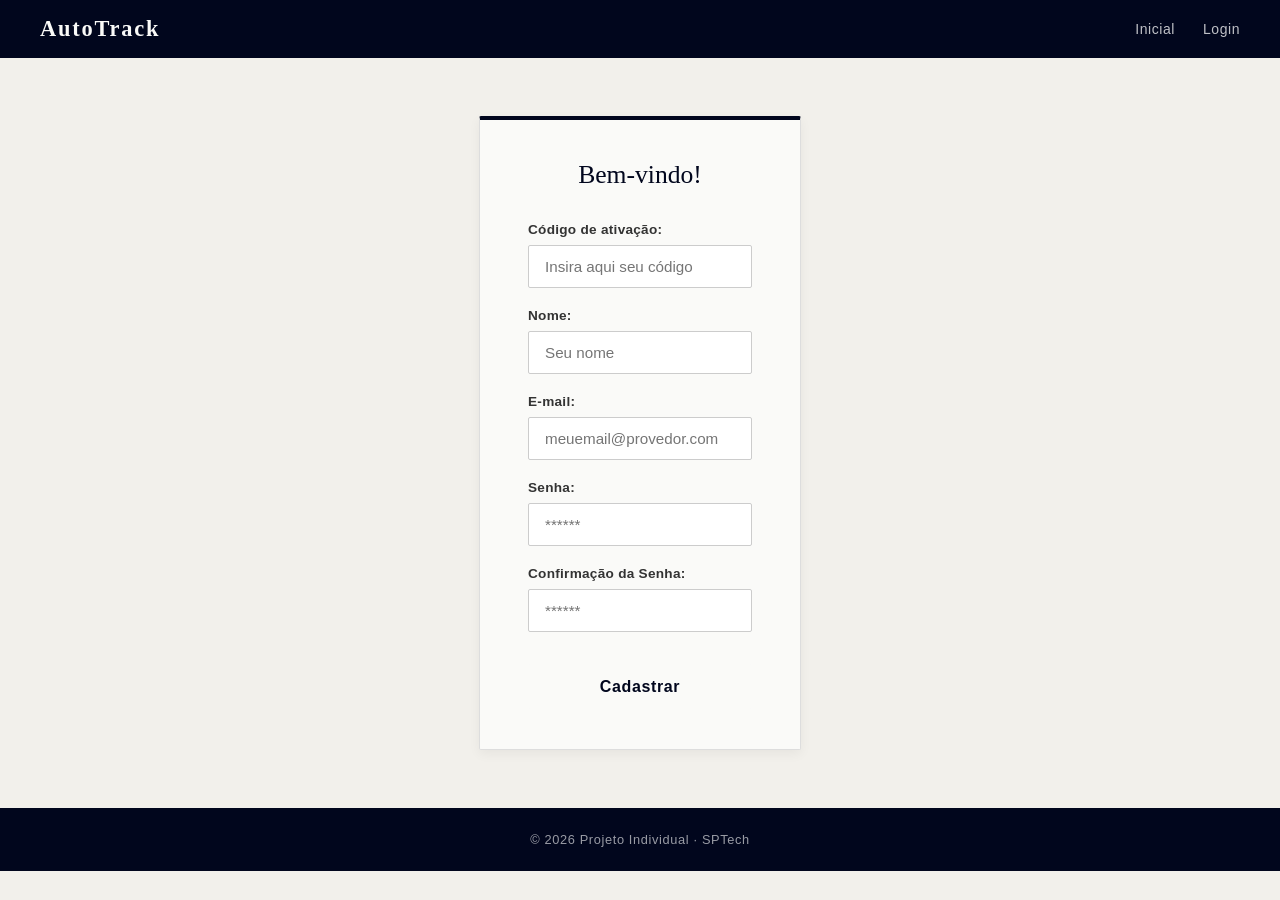
==== frontend/cadastro.html @ 04f18ce0 "Adicionando API e Inserção de Dados e For e Vetor" ====
<!DOCTYPE html>
<html lang="pt-br">

<head>
  <meta charset="UTF-8" />
  <meta http-equiv="X-UA-Compatible" content="IE=edge" />
  <meta name="viewport" content="width=device-width, initial-scale=1.0" />

  <title>AutoTrack | Cadastro</title>

  <script src="./js/sessao.js"></script>

  <link rel="stylesheet" href="style.css" />
  <link rel="icon" href="./assets/icon/favicon2.ico" />
  <link rel="preconnect" href="https://fonts.gstatic.com" />
</head>

<body>
  <nav>
    <strong>AutoTrack</strong>
    <div>
      <a href="index.html">Inicial</a>
      <a href="login.html">Login</a>
    </div>
  </nav>

  <div class="login">
    <div class="alerta_erro">
      <div class="card_erro" id="cardErro">
        <span id="mensagem_erro"></span>
      </div>
    </div>
    <div class="container">
      <div class="card-auth">
        <h2>Bem-vindo!</h2>
        <div class="formulario">
          <!--
                         Para inserir mais um campo, copie uma das inputs abaixo.
                         Assim que inserir vá para o script abaixo.
                     -->
          <div class="campo">
            <span>Código de ativação:</span>
            <input id="codigo_input" type="text" placeholder="Insira aqui seu código" />
          </div>
          <div class="campo">
            <span>Nome:</span>
            <input id="nome_input" type="text" placeholder="Seu nome" />
          </div>
          <div class="campo">
            <span>E-mail:</span>
            <input id="email_input" type="text" placeholder="meuemail@provedor.com" />
          </div>
          <div class="campo">
            <span>Senha:</span>
            <input id="senha_input" type="password" placeholder="******" />
          </div>
          <div class="campo">
            <span>Confirmação da Senha:</span>
            <input id="confirmacao_senha_input" type="password" placeholder="******" />
          </div>
          <button class="botao" onclick="cadastrar()">Cadastrar</button>
        </div>
        <div id="div_aguardar" class="loading-div">
          <img src="./assets/circle-loading.gif" id="loading-gif" />
        </div>

        <div id="div_erros_login"></div>
      </div>
    </div>
  </div>

  <footer>
    <p>© 2026 Projeto Individual · SPTech</p>
  </footer>
</body>

</html>

<script>

  // Array (Vetor) de Códigos VIP para validar o cadastro
  var codigosVip = ["FERRARI90", "PORSCHE997", "BMW2000"];

  function cadastrar() {
    // Recuperando valores
    var nomeVar = nome_input.value;
    var emailVar = email_input.value;
    var senhaVar = senha_input.value;
    var confirmacaoSenhaVar = confirmacao_senha_input.value;
    var codigoVar = codigo_input.value;

    // Verificando se há algum campo em branco
    if (
      nomeVar == "" ||
      emailVar == "" ||
      senhaVar == "" ||
      confirmacaoSenhaVar == "" ||
      codigoVar == ""
    ) {
      cardErro.style.display = "block";
      mensagem_erro.innerHTML = "(Mensagem de erro para todos os campos em branco)";
      return false;
    } else {
      setInterval(sumirMensagem, 5000);
    }

    // Usando For para verificar se o código VIP é válido
    var codigoValido = false;
    for (let i = 0; i < codigosVip.length; i++) {
      if (codigosVip[i] == codigoVar) {
        codigoValido = true;
        break; // Achou o código, para o loop
      }
    }

    if (!codigoValido) {
      cardErro.style.display = "block";
      mensagem_erro.innerHTML = "Código de Convite VIP Inválido!";
      return false;
    }

    // Se passou na validação do vetor, envia para o banco
    fetch("/usuarios/cadastrar", {
      method: "POST",
      headers: {
        "Content-Type": "application/json",
      },
      body: JSON.stringify({
        nomeServer: nomeVar,
        emailServer: emailVar,
        senhaServer: senhaVar
      }),
    })
      .then(function (resposta) {
        console.log("resposta: ", resposta);

        if (resposta.ok) {
          cardErro.style.display = "block";
          mensagem_erro.innerHTML =
            "Cadastro realizado com sucesso! Redirecionando para tela de Login...";

          setTimeout(() => {
            window.location = "login.html";
          }, "2000");

        } else {
          throw "Houve um erro ao tentar realizar o cadastro!";
        }
      })
      .catch(function (resposta) {
        console.log(`#ERRO: ${resposta}`);
      });

    return false;
  }

  function sumirMensagem() {
    cardErro.style.display = "none";
  }
</script>
---- frontend/style.css ----
* {
  margin: 0;
  padding: 0;
  box-sizing: border-box;
}

body {
  font-family: Arial, sans-serif;
  background: #F2F0EB;
  color: #1a1a1a;
}

a {
  text-decoration: none;
  color: inherit;
}

img {
  display: block;
  max-width: 100%;
}

nav {
  display: flex;
  justify-content: space-between;
  align-items: center;
  padding: 1rem 2.5rem;
  background: #01061d;
}

.barra-separadora {
  height: 3px;
  background: #F2F0EB;
}

nav strong {
  font-size: 1.4rem;
  letter-spacing: 0.08em;
  color: #FAFAF8;
  font-family: Georgia, serif;
}

nav div {
  display: flex;
  gap: 1.75rem;
  align-items: center;
}

nav a {
  color: rgba(255, 255, 255, 0.75);
  font-size: 0.875rem;
  letter-spacing: 0.04em;
}

nav a:hover {
  color: #FAFAF8;
}

.botao {
  background: #FAFAF8;
  color: #01061d;
  padding: 0.45rem 1.1rem;
  border-radius: 2px;
  font-size: 0.85rem;
  font-weight: bold;
  letter-spacing: 0.04em;
}

.botao:hover {
  background: #E8E6E1;
}

.destaque {
  display: grid;
  grid-template-columns: 1fr 1fr;
  min-height: 460px;
}

.destaque-texto {
  background: #01061d;
  padding: 4rem 3rem;
  display: flex;
  flex-direction: column;
  justify-content: center;
}

.destaque-texto h1 {
  font-size: 2.1rem;
  color: #FAFAF8;
  line-height: 1.3;
  margin-bottom: 1rem;
  font-family: Georgia, serif;
  font-weight: normal;
}

.destaque-texto p {
  color: rgba(255, 255, 255, 0.75);
  margin-bottom: 2rem;
  line-height: 1.7;
  font-size: 0.95rem;
}

.destaque-texto .botao {
  align-self: flex-start;
}

.destaque img {
  width: 100%;
  height: 100%;
  object-fit: cover;
  display: block;
}

.sobre {
  display: flex;
  align-items: center;
  gap: 3rem;
  padding: 4rem 2.5rem;
  background: #FAFAF8;
  max-width: 1100px;
  margin: 0 auto;
}

.sobre img {
  width: 42%;
  max-width: 440px;
  border-radius: 3px;
  object-fit: cover;
  border-top: 4px solid #01061d;
}

.sobre h2 {
  font-size: 1.5rem;
  color: #01061d;
  margin-bottom: 0.75rem;
  font-family: Georgia, serif;
  font-weight: normal;
}

.sobre p {
  color: #555;
  line-height: 1.7;
  margin-bottom: 1rem;
  font-size: 0.95rem;
}

.sobre ul {
  list-style: none;
  color: #333;
  display: flex;
  flex-direction: column;
  gap: 0.5rem;
  font-size: 0.9rem;
}

.carros {
  padding: 4rem 2.5rem;
  background: #F2F0EB;
  text-align: center;
  border-top: 1px solid #DDD;
}

.carros h2 {
  font-size: 1.6rem;
  color: #01061d;
  margin-bottom: 2rem;
  font-family: Georgia, serif;
  font-weight: normal;
}

.grade-carros {
  display: grid;
  grid-template-columns: repeat(3, 1fr);
  gap: 1.25rem;
  max-width: 1100px;
  margin: 0 auto;
}

.cartao-carro {
  background: #FAFAF8;
  border: 1px solid #DDD;
  border-top: 3px solid #01061d;
  border-radius: 2px;
  overflow: hidden;
  text-align: left;
}

.cartao-carro img {
  width: 100%;
  height: 185px;
  object-fit: cover;
}

.cartao-carro h3 {
  font-size: 1rem;
  color: #01061d;
  padding: 0.75rem 1rem 0.25rem;
  font-family: Georgia, serif;
}

.cartao-carro p {
  font-size: 0.85rem;
  color: #555;
  padding: 0 1rem 1rem;
  line-height: 1.55;
}

.funcionalidades {
  padding: 4rem 2.5rem;
  background: #FAFAF8;
  text-align: center;
  border-top: 1px solid #DDD;
}

.funcionalidades h2 {
  font-size: 1.6rem;
  color: #01061d;
  margin-bottom: 2rem;
  font-family: Georgia, serif;
  font-weight: normal;
}

.grade-funcionalidades {
  display: grid;
  grid-template-columns: repeat(2, 1fr);
  gap: 1.25rem;
  max-width: 800px;
  margin: 0 auto;
}

.cartao-funcionalidade {
  background: #F2F0EB;
  border: 1px solid #DDD;
  border-left: 4px solid #01061d;
  border-radius: 2px;
  padding: 1.5rem;
  text-align: left;
}

.cartao-funcionalidade span {
  font-size: 1.5rem;
}

.cartao-funcionalidade h3 {
  font-size: 0.95rem;
  color: #01061d;
  margin: 0.5rem 0 0.25rem;
  letter-spacing: 0.03em;
}

.cartao-funcionalidade p {
  font-size: 0.85rem;
  color: #666;
  line-height: 1.55;
}

footer {
  padding: 1.5rem 2.5rem;
  background: #01061d;
  text-align: center;
  font-size: 0.8rem;
  color: rgba(255, 255, 255, 0.6);
  letter-spacing: 0.05em;
}

@media (max-width: 768px) {
  .destaque {
    grid-template-columns: 1fr;
  }

  .destaque img {
    height: 240px;
  }

  .sobre {
    flex-direction: column;
  }

  .sobre img {
    width: 100%;
  }

  .grade-carros {
    grid-template-columns: 1fr;
  }

  .grade-funcionalidades {
    grid-template-columns: 1fr;
  }
}

.login {
  min-height: calc(100vh - 150px);
  display: flex;
  justify-content: center;
  align-items: center;
  padding: 3rem 1.5rem;
  background: #F2F0EB;
}

.card-auth {
  background: #FAFAF8;
  border: 1px solid #DDD;
  border-top: 4px solid #01061d;
  border-radius: 2px;
  padding: 2.5rem 3rem;
  width: 100%;
  max-width: 420px;
  box-shadow: 0 4px 12px rgba(0, 0, 0, 0.05);
  text-align: center;
}

.card-auth h2 {
  font-size: 1.6rem;
  color: #01061d;
  margin-bottom: 2rem;
  font-family: Georgia, serif;
  font-weight: normal;
}

.formulario {
  display: flex;
  flex-direction: column;
  gap: 1.25rem;
  text-align: left;
}

.campo {
  display: flex;
  flex-direction: column;
  gap: 0.5rem;
}

.campo span {
  font-size: 0.85rem;
  font-weight: bold;
  color: #333;
  letter-spacing: 0.02em;
}

.campo input {
  padding: 0.75rem 1rem;
  border: 1px solid #CCC;
  border-radius: 2px;
  font-size: 0.95rem;
  font-family: inherit;
  background: #FFF;
  transition: border-color 0.2s;
}

.campo input:focus {
  outline: none;
  border-color: #01061d;
}

.formulario .botao {
  margin-top: 0.75rem;
  width: 100%;
  padding: 0.85rem;
  font-size: 1rem;
  cursor: pointer;
  border: none;
  text-align: center;
}

.alerta_erro {
  position: fixed;
  top: 20px;
  right: 20px;
  z-index: 9999;
}

.card_erro {
  display: none;
  background: #d9534f;
  color: white;
  padding: 1rem 1.5rem;
  border-radius: 3px;
  box-shadow: 0 2px 10px rgba(0, 0, 0, 0.1);
  font-weight: bold;
  font-size: 0.9rem;
}

.loading-div {
  margin-top: 1.5rem;
  display: none;
}

.loading-div img {
  width: 40px;
  margin: 0 auto;
}
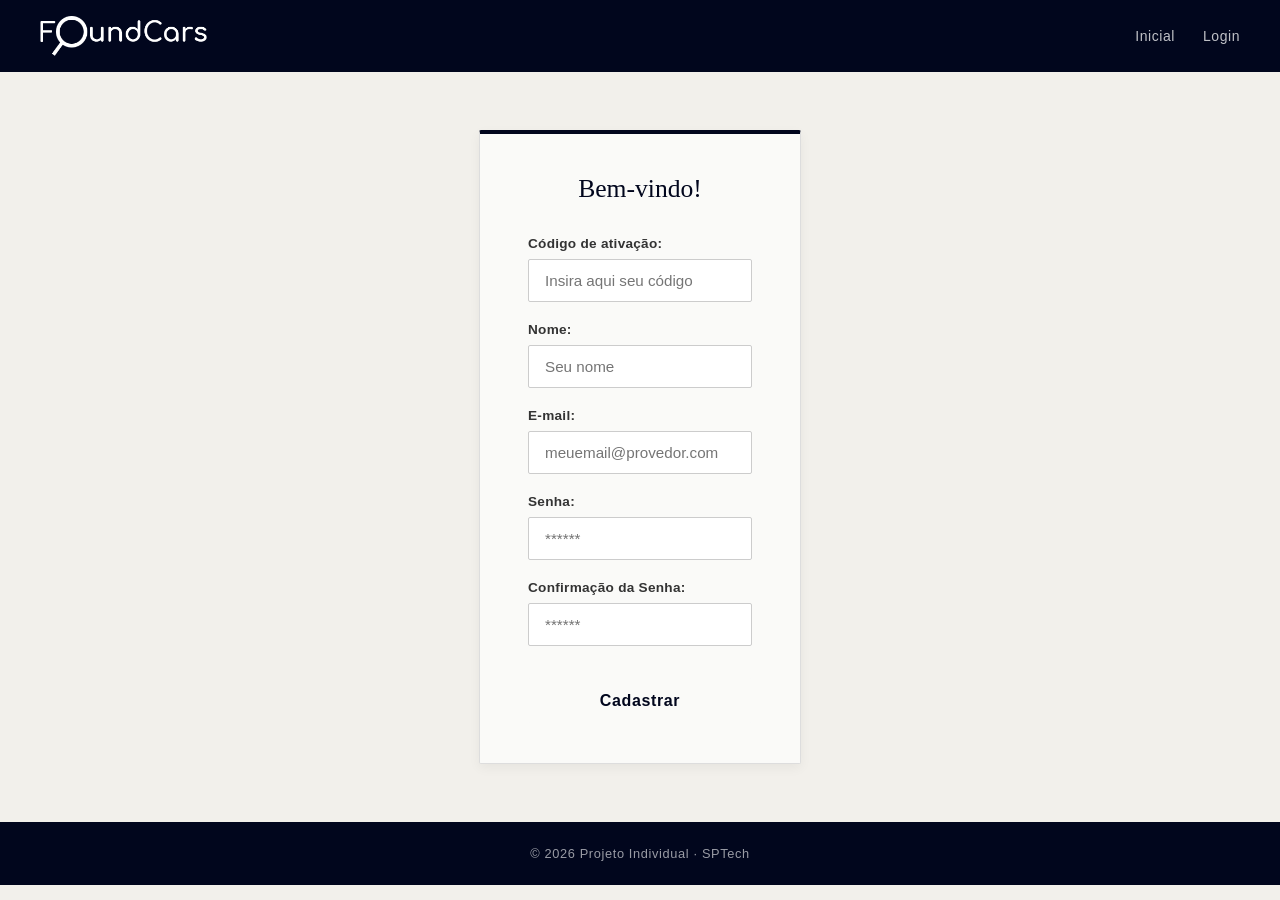
==== commit 928b220f: "Dash funcionando, e troca de logo e nome" ====
--- a/frontend/cadastro.html
+++ b/frontend/cadastro.html
@@ -6,18 +6,18 @@
   <meta http-equiv="X-UA-Compatible" content="IE=edge" />
   <meta name="viewport" content="width=device-width, initial-scale=1.0" />
 
-  <title>AutoTrack | Cadastro</title>
+  <title>FoundCars | Cadastro</title>
 
   <script src="./js/sessao.js"></script>
 
-  <link rel="stylesheet" href="style.css" />
+  <link rel="stylesheet" href="css/style.css" />
   <link rel="icon" href="./assets/icon/favicon2.ico" />
   <link rel="preconnect" href="https://fonts.gstatic.com" />
 </head>
 
 <body>
   <nav>
-    <strong>AutoTrack</strong>
+    <a href="index.html"><img src="./image/Foundcars.png" alt="FoundCars Logo" style="height: 40px;" /></a>
     <div>
       <a href="index.html">Inicial</a>
       <a href="login.html">Login</a>
--- a/frontend/css/style.css
+++ b/frontend/css/style.css
@@ -0,0 +1,401 @@
+* {
+  margin: 0;
+  padding: 0;
+  box-sizing: border-box;
+}
+
+html {
+  scroll-behavior: smooth;
+}
+
+body {
+  font-family: Arial, sans-serif;
+  background: #F2F0EB;
+  color: #1a1a1a;
+}
+
+a {
+  text-decoration: none;
+  color: inherit;
+}
+
+img {
+  display: block;
+  max-width: 100%;
+}
+
+nav {
+  display: flex;
+  justify-content: space-between;
+  align-items: center;
+  padding: 1rem 2.5rem;
+  background: #01061d;
+}
+
+.barra-separadora {
+  height: 3px;
+  background: #F2F0EB;
+}
+
+nav strong {
+  font-size: 1.4rem;
+  letter-spacing: 0.08em;
+  color: #FAFAF8;
+  font-family: Georgia, serif;
+}
+
+nav div {
+  display: flex;
+  gap: 1.75rem;
+  align-items: center;
+}
+
+nav a {
+  color: rgba(255, 255, 255, 0.75);
+  font-size: 0.875rem;
+  letter-spacing: 0.04em;
+}
+
+nav a:hover {
+  color: #FAFAF8;
+}
+
+.botao {
+  background: #FAFAF8;
+  color: #01061d;
+  padding: 0.45rem 1.1rem;
+  border-radius: 2px;
+  font-size: 0.85rem;
+  font-weight: bold;
+  letter-spacing: 0.04em;
+}
+
+.botao:hover {
+  background: #E8E6E1;
+}
+
+.destaque {
+  display: grid;
+  grid-template-columns: 1fr 1fr;
+  min-height: 460px;
+}
+
+.destaque-texto {
+  background: #01061d;
+  padding: 4rem 3rem;
+  display: flex;
+  flex-direction: column;
+  justify-content: center;
+}
+
+.destaque-texto h1 {
+  font-size: 2.1rem;
+  color: #FAFAF8;
+  line-height: 1.3;
+  margin-bottom: 1rem;
+  font-family: Georgia, serif;
+  font-weight: normal;
+}
+
+.destaque-texto p {
+  color: rgba(255, 255, 255, 0.75);
+  margin-bottom: 2rem;
+  line-height: 1.7;
+  font-size: 0.95rem;
+}
+
+.destaque-texto .botao {
+  align-self: flex-start;
+}
+
+.destaque img {
+  width: 100%;
+  height: 100%;
+  object-fit: cover;
+  display: block;
+}
+
+.sobre {
+  display: flex;
+  align-items: center;
+  gap: 3rem;
+  padding: 4rem 2.5rem;
+  background: #FAFAF8;
+  max-width: 1100px;
+  margin: 0 auto;
+}
+
+.sobre.reverse {
+  flex-direction: row-reverse;
+  background: #F2F0EB;
+}
+
+.sobre img {
+  width: 42%;
+  max-width: 440px;
+  border-radius: 3px;
+  object-fit: cover;
+  border-top: 4px solid #01061d;
+}
+
+.sobre h2 {
+  font-size: 1.5rem;
+  color: #01061d;
+  margin-bottom: 0.75rem;
+  font-family: Georgia, serif;
+  font-weight: normal;
+}
+
+.sobre p {
+  color: #555;
+  line-height: 1.7;
+  margin-bottom: 1rem;
+  font-size: 0.95rem;
+}
+
+.sobre ul {
+  list-style: none;
+  color: #333;
+  display: flex;
+  flex-direction: column;
+  gap: 0.5rem;
+  font-size: 0.9rem;
+}
+
+.carros {
+  padding: 4rem 2.5rem;
+  background: #F2F0EB;
+  text-align: center;
+  border-top: 1px solid #DDD;
+}
+
+.carros h2 {
+  font-size: 1.6rem;
+  color: #01061d;
+  margin-bottom: 2rem;
+  font-family: Georgia, serif;
+  font-weight: normal;
+}
+
+.grade-carros {
+  display: grid;
+  grid-template-columns: repeat(3, 1fr);
+  gap: 1.25rem;
+  max-width: 1100px;
+  margin: 0 auto;
+}
+
+.cartao-carro {
+  background: #FAFAF8;
+  border: 1px solid #DDD;
+  border-top: 3px solid #01061d;
+  border-radius: 2px;
+  overflow: hidden;
+  text-align: left;
+}
+
+.cartao-carro img {
+  width: 100%;
+  height: 185px;
+  object-fit: cover;
+}
+
+.cartao-carro h3 {
+  font-size: 1rem;
+  color: #01061d;
+  padding: 0.75rem 1rem 0.25rem;
+  font-family: Georgia, serif;
+}
+
+.cartao-carro p {
+  font-size: 0.85rem;
+  color: #555;
+  padding: 0 1rem 1rem;
+  line-height: 1.55;
+}
+
+.funcionalidades {
+  padding: 4rem 2.5rem;
+  background: #FAFAF8;
+  text-align: center;
+  border-top: 1px solid #DDD;
+}
+
+.funcionalidades h2 {
+  font-size: 1.6rem;
+  color: #01061d;
+  margin-bottom: 2rem;
+  font-family: Georgia, serif;
+  font-weight: normal;
+}
+
+.grade-funcionalidades {
+  display: grid;
+  grid-template-columns: repeat(2, 1fr);
+  gap: 1.25rem;
+  max-width: 800px;
+  margin: 0 auto;
+}
+
+.cartao-funcionalidade {
+  background: #F2F0EB;
+  border: 1px solid #DDD;
+  border-left: 4px solid #01061d;
+  border-radius: 2px;
+  padding: 1.5rem;
+  text-align: left;
+}
+
+.cartao-funcionalidade span {
+  font-size: 1.5rem;
+}
+
+.cartao-funcionalidade h3 {
+  font-size: 0.95rem;
+  color: #01061d;
+  margin: 0.5rem 0 0.25rem;
+  letter-spacing: 0.03em;
+}
+
+.cartao-funcionalidade p {
+  font-size: 0.85rem;
+  color: #666;
+  line-height: 1.55;
+}
+
+footer {
+  padding: 1.5rem 2.5rem;
+  background: #01061d;
+  text-align: center;
+  font-size: 0.8rem;
+  color: rgba(255, 255, 255, 0.6);
+  letter-spacing: 0.05em;
+}
+
+@media (max-width: 768px) {
+  .destaque {
+    grid-template-columns: 1fr;
+  }
+
+  .destaque img {
+    height: 240px;
+  }
+
+  .sobre {
+    flex-direction: column;
+  }
+
+  .sobre img {
+    width: 100%;
+  }
+
+  .grade-carros {
+    grid-template-columns: 1fr;
+  }
+
+  .grade-funcionalidades {
+    grid-template-columns: 1fr;
+  }
+}
+
+.login {
+  min-height: calc(100vh - 150px);
+  display: flex;
+  justify-content: center;
+  align-items: center;
+  padding: 3rem 1.5rem;
+  background: #F2F0EB;
+}
+
+.card-auth {
+  background: #FAFAF8;
+  border: 1px solid #DDD;
+  border-top: 4px solid #01061d;
+  border-radius: 2px;
+  padding: 2.5rem 3rem;
+  width: 100%;
+  max-width: 420px;
+  box-shadow: 0 4px 12px rgba(0, 0, 0, 0.05);
+  text-align: center;
+}
+
+.card-auth h2 {
+  font-size: 1.6rem;
+  color: #01061d;
+  margin-bottom: 2rem;
+  font-family: Georgia, serif;
+  font-weight: normal;
+}
+
+.formulario {
+  display: flex;
+  flex-direction: column;
+  gap: 1.25rem;
+  text-align: left;
+}
+
+.campo {
+  display: flex;
+  flex-direction: column;
+  gap: 0.5rem;
+}
+
+.campo span {
+  font-size: 0.85rem;
+  font-weight: bold;
+  color: #333;
+  letter-spacing: 0.02em;
+}
+
+.campo input {
+  padding: 0.75rem 1rem;
+  border: 1px solid #CCC;
+  border-radius: 2px;
+  font-size: 0.95rem;
+  font-family: inherit;
+  background: #FFF;
+  transition: border-color 0.2s;
+}
+
+.campo input:focus {
+  outline: none;
+  border-color: #01061d;
+}
+
+.formulario .botao {
+  margin-top: 0.75rem;
+  width: 100%;
+  padding: 0.85rem;
+  font-size: 1rem;
+  cursor: pointer;
+  border: none;
+  text-align: center;
+}
+
+.alerta_erro {
+  position: fixed;
+  top: 20px;
+  right: 20px;
+  z-index: 9999;
+}
+
+.card_erro {
+  display: none;
+  background: #d9534f;
+  color: white;
+  padding: 1rem 1.5rem;
+  border-radius: 3px;
+  box-shadow: 0 2px 10px rgba(0, 0, 0, 0.1);
+  font-weight: bold;
+  font-size: 0.9rem;
+}
+
+.loading-div {
+  margin-top: 1.5rem;
+  display: none;
+}
+
+.loading-div img {
+  width: 40px;
+  margin: 0 auto;
+}
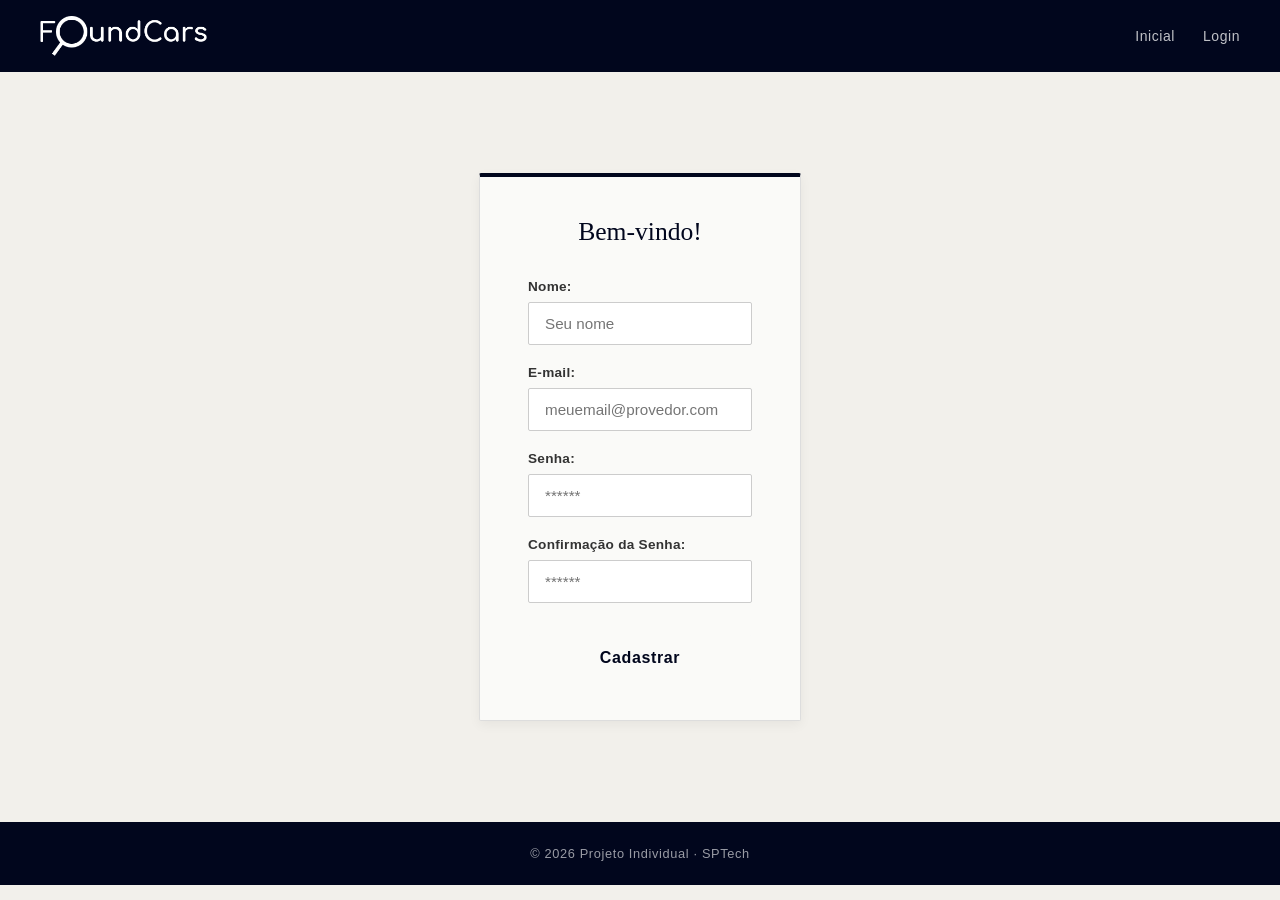
==== commit afe766fb: "Ajustes finais, e exluindo bloat" ====
--- a/frontend/cadastro.html
+++ b/frontend/cadastro.html
@@ -39,10 +39,6 @@
                          Assim que inserir vá para o script abaixo.
                      -->
           <div class="campo">
-            <span>Código de ativação:</span>
-            <input id="codigo_input" type="text" placeholder="Insira aqui seu código" />
-          </div>
-          <div class="campo">
             <span>Nome:</span>
             <input id="nome_input" type="text" placeholder="Seu nome" />
           </div>
@@ -79,7 +75,6 @@
 <script>
 
   // Array (Vetor) de Códigos VIP para validar o cadastro
-  var codigosVip = ["FERRARI90", "PORSCHE997", "BMW2000"];
 
   function cadastrar() {
     // Recuperando valores
@@ -94,8 +89,7 @@
       nomeVar == "" ||
       emailVar == "" ||
       senhaVar == "" ||
-      confirmacaoSenhaVar == "" ||
-      codigoVar == ""
+      confirmacaoSenhaVar == ""
     ) {
       cardErro.style.display = "block";
       mensagem_erro.innerHTML = "(Mensagem de erro para todos os campos em branco)";
@@ -104,22 +98,6 @@
       setInterval(sumirMensagem, 5000);
     }
 
-    // Usando For para verificar se o código VIP é válido
-    var codigoValido = false;
-    for (let i = 0; i < codigosVip.length; i++) {
-      if (codigosVip[i] == codigoVar) {
-        codigoValido = true;
-        break; // Achou o código, para o loop
-      }
-    }
-
-    if (!codigoValido) {
-      cardErro.style.display = "block";
-      mensagem_erro.innerHTML = "Código de Convite VIP Inválido!";
-      return false;
-    }
-
-    // Se passou na validação do vetor, envia para o banco
     fetch("/usuarios/cadastrar", {
       method: "POST",
       headers: {
--- a/frontend/css/style.css
+++ b/frontend/css/style.css
@@ -179,8 +179,8 @@
 
 .grade-carros {
   display: grid;
-  grid-template-columns: repeat(3, 1fr);
-  gap: 1.25rem;
+  grid-template-columns: repeat(2, 1fr);
+  gap: 1.5rem;
   max-width: 1100px;
   margin: 0 auto;
 }
@@ -188,29 +188,37 @@
 .cartao-carro {
   background: #FAFAF8;
   border: 1px solid #DDD;
-  border-top: 3px solid #01061d;
+  border-left: 4px solid #01061d;
   border-radius: 2px;
   overflow: hidden;
   text-align: left;
+  display: flex;
+  align-items: center;
 }
 
 .cartao-carro img {
-  width: 100%;
-  height: 185px;
+  width: 280px;
+  height: 280px;
   object-fit: cover;
 }
 
+.cartao-texto {
+  padding: 1rem;
+  display: flex;
+  flex-direction: column;
+}
+
 .cartao-carro h3 {
-  font-size: 1rem;
-  color: #01061d;
-  padding: 0.75rem 1rem 0.25rem;
+  font-size: 1.1rem;
+  color: #01061d;
+  padding: 0 0 0.5rem 0;
   font-family: Georgia, serif;
 }
 
 .cartao-carro p {
   font-size: 0.85rem;
   color: #555;
-  padding: 0 1rem 1rem;
+  padding: 0;
   line-height: 1.55;
 }
 
@@ -230,8 +238,9 @@
 }
 
 .grade-funcionalidades {
-  display: grid;
-  grid-template-columns: repeat(2, 1fr);
+  display: flex;
+  flex-wrap: wrap;
+  justify-content: center;
   gap: 1.25rem;
   max-width: 800px;
   margin: 0 auto;
@@ -244,6 +253,7 @@
   border-radius: 2px;
   padding: 1.5rem;
   text-align: left;
+  width: calc(50% - 0.625rem);
 }
 
 .cartao-funcionalidade span {
@@ -293,8 +303,8 @@
     grid-template-columns: 1fr;
   }
 
-  .grade-funcionalidades {
-    grid-template-columns: 1fr;
+  .cartao-funcionalidade {
+    width: 100%;
   }
 }
 
